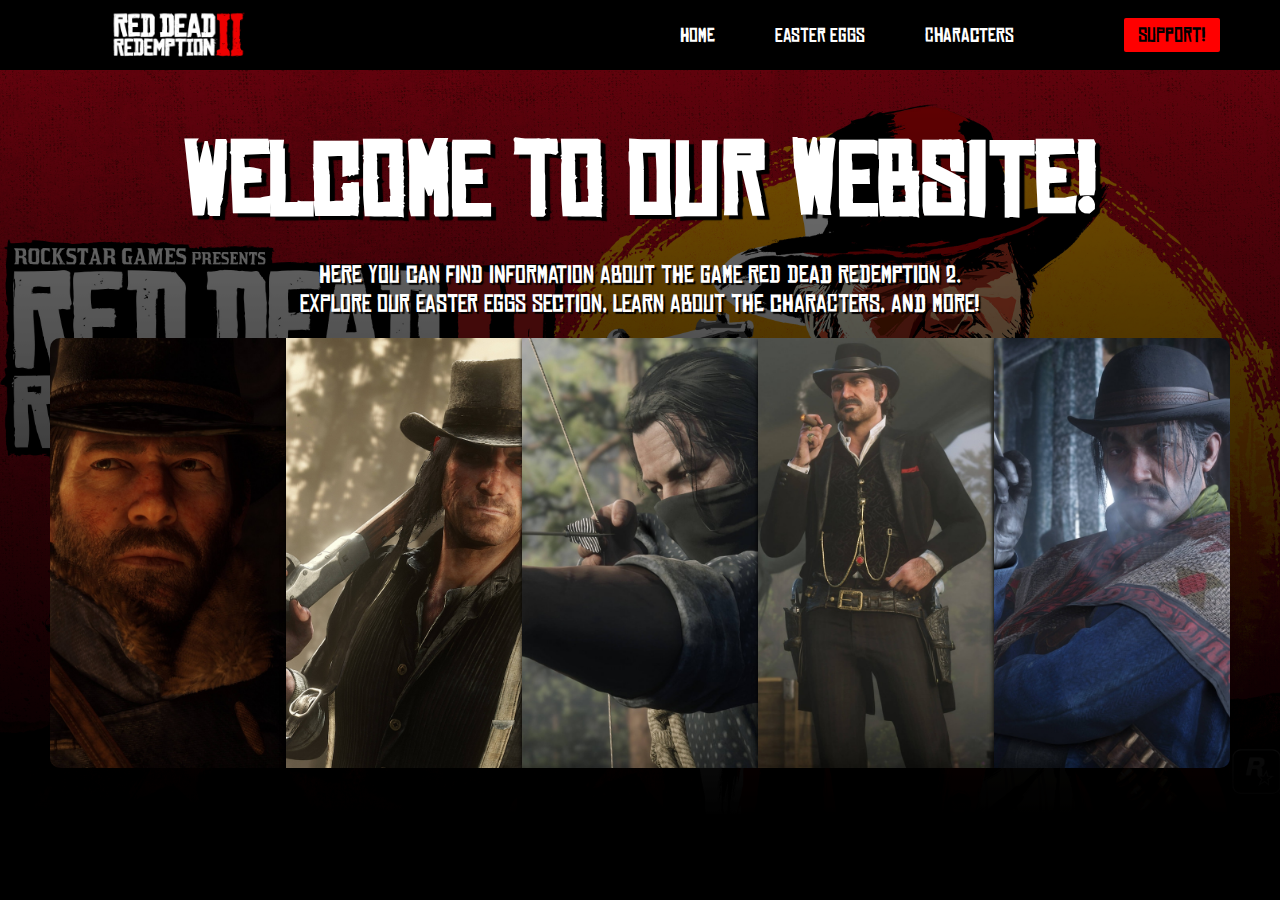
==== index.html @ 3b445636 "Primer commit, wiki de rdr2" ====
<!DOCTYPE html>
<html lang="en">

<head>
    <meta charset="UTF-8">
    <meta name="viewport" content="width=device-width, initial-scale=1.0">
    <title>Pagina Web</title>
    <link rel="stylesheet" href="./style.css">
</head>

<body>
    <nav class="nav-container">
        <img src="images/logo-rdr2.png" alt="Logo de la pagina">
        <ul class="nav-options">
            <li><a href="#">Home</a></li>
            <li><a href="#">Easter Eggs</a></li>
            <li id="characters">
                <a href="#">Characters</a>
                <ul class="nav-dropdown">
                    <li><a href="#">Info</a></li>
                    <li><a href="#">Art</a></li>
                </ul>
            </li>
        </ul>
        <button>SUPPORT!</button>
    </nav>
    <div class="banner-container">
        <h1>Welcome to our website!</h1>
        <p>Here you can find information about the game Red Dead Redemption 2.
            Explore our Easter Eggs section, learn about the characters, and more!</p>
            <section class="image-gallery">
                <img src="images/Arthur.jpg" alt="">
                <img src="images/john-marston.jpg" alt="">
                <img src="images/Charles.jpg" alt="">
                <img src="images/dutch.jpg" alt="">
                <img src="images/Javier.jpg" alt="">


            </section>
        </div>
</body>

</html>
---- style.css ----
* {
    box-sizing: border-box;
    margin: 0;
    padding: 0;
    font-family: 'Chinese Rocks Rg', 'sans-serif';
}
@font-face {
    font-family: Chinese Rocks Rg;
    src: url(fonts/chinese-rocks-rg.otf);
    font-display: swap;
}
html,body{
    background-color: black;
    color: white;
}

/* nav bar */
.nav-container {
    display: flex;
    align-items: center;
    padding: 10px 10px;
    background-color: rgb(0, 0, 0);
    z-index: 10;
    top: 0;
    width: 100%;
    font-size: larger;
}
.nav-container button {
    background-color: red;
    text-align: center;
    width: 150px;
    margin-right: 50px;
    font-size: 20px;
    padding: 5px;
    border: none;
    cursor: pointer;
    border-radius: 2px;
    font-family: 'Chinese Rocks Rg', sans-serif; /* Mejora: Asegurar que la fuente se aplique a los botones */
}

.nav-container button:hover{
    background: black;
    color: red;
    transition: color 0.4s ease, background 0.4s ease;
}

.nav-container img {
    width: auto;
    height: 50px;
    margin-left: 100px;
}

.nav-options {
    width: 100%;
    display: flex;
    justify-content: flex-end;
    margin-right: 100px;
    gap: 40px;
}
.nav-options a {
    text-decoration: none;
    color: rgb(255, 255, 255);
}
.nav-options a:hover {
    color: red;
    transition: color 0.3s ease;
}

.nav-options li {
    padding: 10px;
    list-style: none;
    position: relative
}

/* Drop Down */
.nav-dropdown{
    display: none;
    position: absolute;
    background-color: black;
    z-index: 2;
    margin-top: 10px;
    box-shadow: 0 0 10px 0 rgba(0, 0, 0, 0.5);
    width: 100%;
    left: 0;
    text-align: center;
}
#characters{
    position: relative;
}
.nav-options #characters:hover .nav-dropdown{
    display: block;
}

/* banner */
.banner-container {
    display: flex;
    flex-direction: column;
    position: relative;
    width: 100%;
    min-height: 600px;
    min-height: 600px;
    z-index: 1;
    align-items: center;
    gap: 20px;
    padding: 50px;
}

.banner-container::before {
    content: '';
    position: absolute;
    inset: 0;
    background: linear-gradient(to bottom, rgba(0, 0, 0, 0) , rgba(0, 0, 0, 1) 100%), url('./images/917971.jpg');
    z-index: -1;
    background-size: cover;
    background-position: top;       
    background-repeat: no-repeat;
    filter: brightness(0.5);
    
}


.banner-container h1 {

    font-size: 100px;
    font-weight: 700;
    text-shadow: 5px 4px 1px black;

}
.banner-container p {
    font-size: 1.5em;
    text-shadow: 2px 2px 1px black;
    max-width: 700px;
    text-align: center;

}


/* Image Gallery */
.image-gallery {
    display: flex;
    width: 100%;
    height: 430px;
    border-radius: 10px;
    overflow: hidden;
}


.image-gallery img {
    width: 0px;
    flex-grow: 1; 
    object-fit: cover;
    transition: .5s ease;
    box-shadow: 1px 1px 5px 1px black;
}
section img:hover {
    cursor: crosshair;
    width: 50%;
    opacity: 1;
    filter: contrast(120%);
}
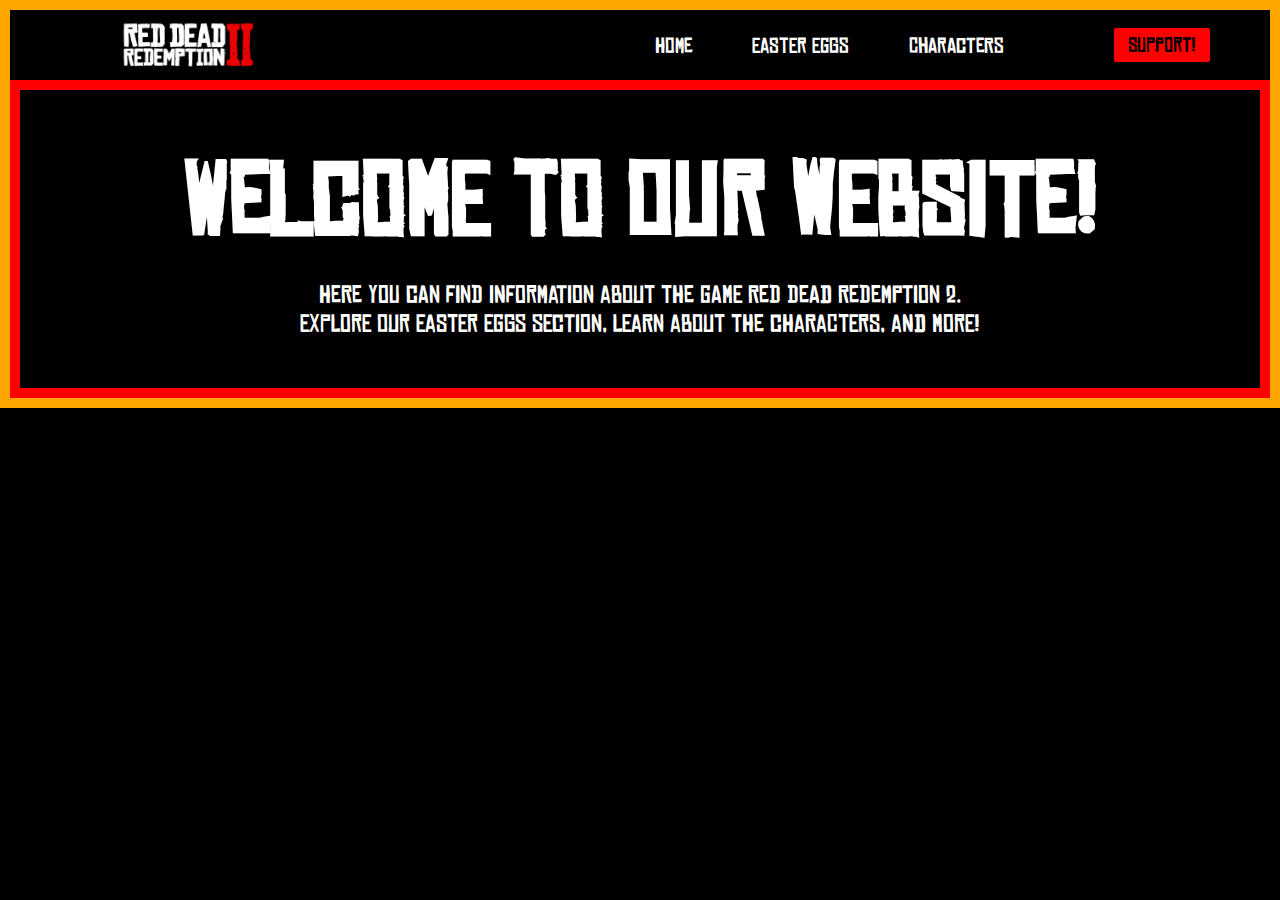
==== commit 368dcfcb: "Codigo antes de prueba para resolver el responsive 1" ====
--- a/index.html
+++ b/index.html
@@ -5,12 +5,14 @@
     <meta charset="UTF-8">
     <meta name="viewport" content="width=device-width, initial-scale=1.0">
     <title>Pagina Web</title>
-    <link rel="stylesheet" href="./style.css">
+    <link rel="stylesheet" href="./css/style.css">
+    <link rel="shortcut icon" href="images/rdr2-ico.png" type="image/x-icon">
 </head>
 
 <body>
     <nav class="nav-container">
         <img src="images/logo-rdr2.png" alt="Logo de la pagina">
+    
         <ul class="nav-options">
             <li><a href="#">Home</a></li>
             <li><a href="#">Easter Eggs</a></li>
@@ -28,15 +30,13 @@
         <h1>Welcome to our website!</h1>
         <p>Here you can find information about the game Red Dead Redemption 2.
             Explore our Easter Eggs section, learn about the characters, and more!</p>
-            <section class="image-gallery">
+            <!-- <section class="image-gallery">
                 <img src="images/Arthur.jpg" alt="">
                 <img src="images/john-marston.jpg" alt="">
                 <img src="images/Charles.jpg" alt="">
                 <img src="images/dutch.jpg" alt="">
                 <img src="images/Javier.jpg" alt="">
-
-
-            </section>
+            </section> -->
         </div>
 </body>
 
--- a/css/style.css
+++ b/css/style.css
@@ -0,0 +1,163 @@
+* {
+    box-sizing: border-box;
+    margin: 0;
+    padding: 0;
+    font-family: 'Chinese Rocks Rg', 'sans-serif';
+}
+@font-face {
+    font-family: Chinese Rocks Rg;
+    src: url(../fonts/chinese-rocks-rg.otf);
+    font-display: swap;
+}
+html,body{
+    background-color: black;
+    color: white;
+    font-optical-sizing: auto;
+    border: 5px solid orange;
+}
+
+/* nav bar */
+.nav-container {
+    display: flex;
+    align-items: center;
+    padding: 10px 10px;
+    background-color: rgb(0, 0, 0);
+    z-index: 10;
+    width: 100%;
+    font-size: 1.3em;
+}
+.nav-container button {
+    background-color: red;
+    text-align: center;
+    width: 150px;
+    margin-right: 50px;
+    font-size: 20px;
+    padding: 5px;
+    border: none;
+    cursor: pointer;
+    border-radius: 2px;
+    font-family: 'Chinese Rocks Rg', sans-serif; /* Mejora: Asegurar que la fuente se aplique a los botones */
+}
+
+.nav-container button:hover{
+    background: black;
+    color: red;
+    transition: color 0.4s ease, background 0.4s ease;
+}
+
+.nav-container img {
+    width: auto;
+    height: 50px;
+    margin-left: 100px;
+}
+
+.nav-options {
+    width: 100%;
+    display: flex;
+    justify-content: flex-end;
+    margin-right: 100px;
+    gap: 40px;
+}
+.nav-options a {
+    text-decoration: none;
+    color: rgb(255, 255, 255);
+}
+.nav-options a:hover {
+    color: red;
+    transition: color 0.3s ease;
+}
+
+.nav-options li {
+    padding: 10px;
+    list-style: none;
+    position: relative
+}
+
+/* Drop Down */
+.nav-dropdown{
+    display: none;
+    position: absolute;
+    background-color: black;
+    z-index: 2;
+    margin-top: 10px;
+    box-shadow: 0 0 10px 0 rgba(0, 0, 0, 0.5);
+    width: 100%;
+    left: 0;
+    text-align: center;
+}
+#characters{
+    position: relative;
+}
+.nav-options #characters:hover .nav-dropdown{
+    display: block;
+}
+
+/* banner */
+.banner-container {
+    display: flex;
+    flex-direction: column;
+    position: relative;
+    width: 100%;
+    z-index: 1;
+    align-items: center;
+    gap: 20px;
+    padding: 50px;
+    border: 10px solid red;
+}
+
+.banner-container::before {
+    content: '';
+    position: absolute;
+    inset: 0;
+    background: linear-gradient(to bottom, rgba(0, 0, 0, 0) , rgba(0, 0, 0, 1) 100%), url('../images/arthur-banner.jpg');
+    z-index: -1;
+    background-size: cover;
+    background-position: top;       
+    background-repeat: no-repeat;
+    filter: brightness(0.5);
+    
+}
+
+
+.banner-container h1 {
+    font-size: 100px;
+    text-shadow: 5px 4px 1px black;
+
+}
+.banner-container p {
+    font-size: 1.5em;
+    text-shadow: 2px 2px 1px black;
+    max-width: 700px;
+    text-align: center;
+
+}
+
+
+/* Image Gallery
+.image-gallery {
+    display: flex;
+    width: 100%;
+    height: 430px;
+    border-radius: 10px;
+    overflow: hidden;
+}
+
+
+.image-gallery img {
+    width: 0px;
+    flex-grow: 1;
+    object-fit: cover;
+    transition: .5s ease;
+    box-shadow: 1px 1px 5px 1px black;
+}
+
+.image-gallery img:hover {
+    cursor: crosshair;
+    width: 50%;
+    filter: contrast(120%);
+
+}
+
+
+ */
+
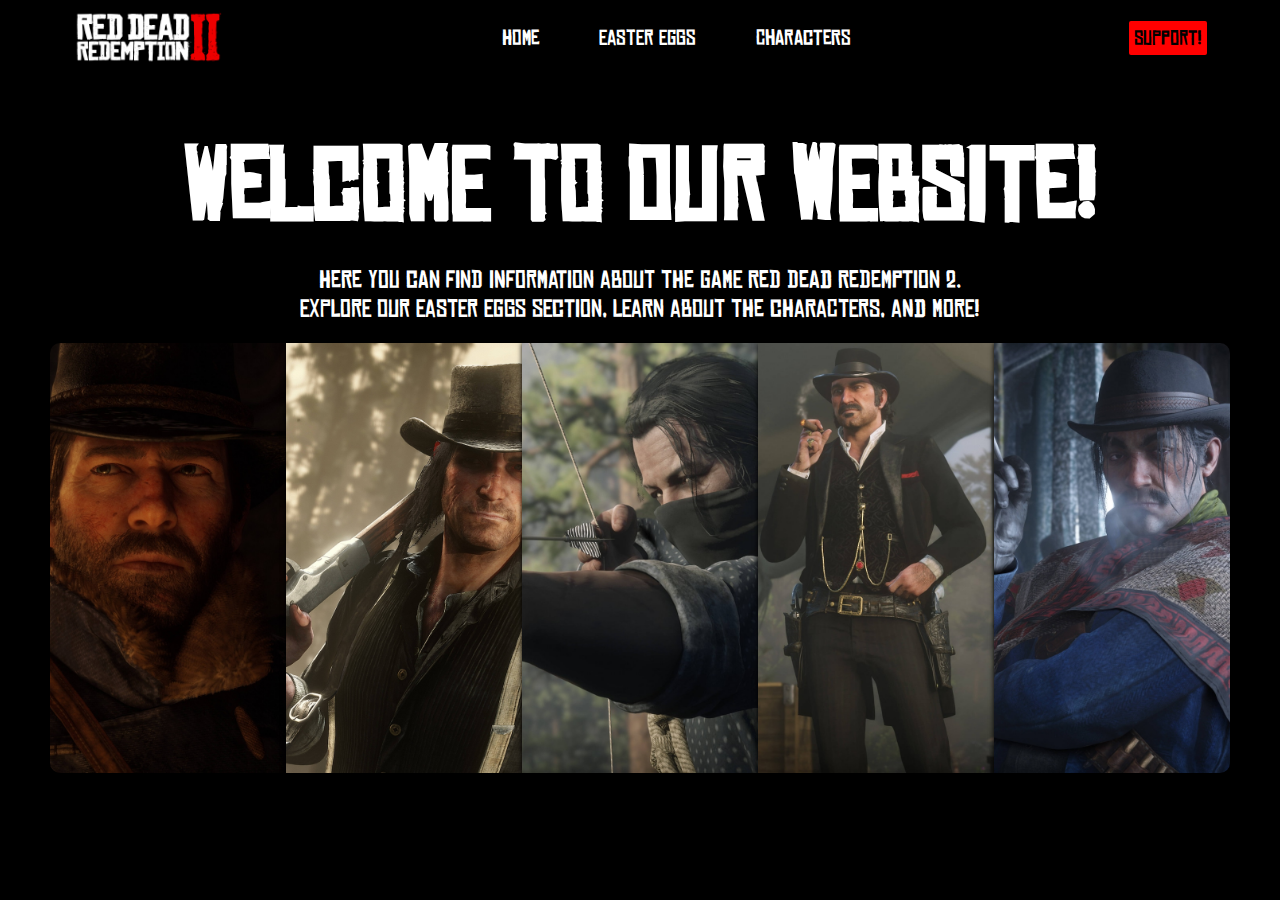
==== commit 01752036: "nav ajustada para monitores" ====
--- a/index.html
+++ b/index.html
@@ -1,42 +1,51 @@
 <!DOCTYPE html>
-<html lang="en">
-
+<html lang="es-ES">
 <head>
     <meta charset="UTF-8">
     <meta name="viewport" content="width=device-width, initial-scale=1.0">
-    <title>Pagina Web</title>
+    <title>RDR2-Wiki</title>
     <link rel="stylesheet" href="./css/style.css">
     <link rel="shortcut icon" href="images/rdr2-ico.png" type="image/x-icon">
 </head>
-
 <body>
     <nav class="nav-container">
         <img src="images/logo-rdr2.png" alt="Logo de la pagina">
+
     
         <ul class="nav-options">
+
             <li><a href="#">Home</a></li>
             <li><a href="#">Easter Eggs</a></li>
             <li id="characters">
+
                 <a href="#">Characters</a>
+
                 <ul class="nav-dropdown">
+
                     <li><a href="#">Info</a></li>
                     <li><a href="#">Art</a></li>
+
                 </ul>
+
             </li>
+
         </ul>
+        
         <button>SUPPORT!</button>
+
     </nav>
+
     <div class="banner-container">
         <h1>Welcome to our website!</h1>
         <p>Here you can find information about the game Red Dead Redemption 2.
             Explore our Easter Eggs section, learn about the characters, and more!</p>
-            <!-- <section class="image-gallery">
+            <section class="image-gallery">
                 <img src="images/Arthur.jpg" alt="">
                 <img src="images/john-marston.jpg" alt="">
                 <img src="images/Charles.jpg" alt="">
                 <img src="images/dutch.jpg" alt="">
                 <img src="images/Javier.jpg" alt="">
-            </section> -->
+            </section>
         </div>
 </body>
 
--- a/css/style.css
+++ b/css/style.css
@@ -13,49 +13,29 @@
     background-color: black;
     color: white;
     font-optical-sizing: auto;
-    border: 5px solid orange;
+
 }
 
 /* nav bar */
 .nav-container {
     display: flex;
     align-items: center;
-    padding: 10px 10px;
-    background-color: rgb(0, 0, 0);
-    z-index: 10;
+    justify-content: space-between;
+    padding: 10px;
+    background-color: black;
     width: 100%;
     font-size: 1.3em;
 }
-.nav-container button {
-    background-color: red;
-    text-align: center;
-    width: 150px;
-    margin-right: 50px;
-    font-size: 20px;
-    padding: 5px;
-    border: none;
-    cursor: pointer;
-    border-radius: 2px;
-    font-family: 'Chinese Rocks Rg', sans-serif; /* Mejora: Asegurar que la fuente se aplique a los botones */
-}
-
-.nav-container button:hover{
-    background: black;
-    color: red;
-    transition: color 0.4s ease, background 0.4s ease;
-}
 
 .nav-container img {
-    width: auto;
-    height: 50px;
-    margin-left: 100px;
+    width: 150px;
+    height: auto;
+    margin-left: 5%;
 }
 
 .nav-options {
-    width: 100%;
     display: flex;
     justify-content: flex-end;
-    margin-right: 100px;
     gap: 40px;
 }
 .nav-options a {
@@ -70,7 +50,25 @@
 .nav-options li {
     padding: 10px;
     list-style: none;
-    position: relative
+}
+
+.nav-container button {
+    background-color: red;
+    text-align: center;
+    margin-right: 5%;
+    width: auto;
+    font-size: 20px;
+    padding: 5px;
+    border: none;
+    cursor: pointer;
+    border-radius: 2px;
+    font-family: 'Chinese Rocks Rg', sans-serif; /* Mejora: Asegurar que la fuente se aplique a los botones */
+}
+
+.nav-container button:hover{
+    background: black;
+    color: red;
+    transition: color 0.4s ease, background 0.4s ease;
 }
 
 /* Drop Down */
@@ -102,7 +100,6 @@
     align-items: center;
     gap: 20px;
     padding: 50px;
-    border: 10px solid red;
 }
 
 .banner-container::before {
@@ -133,7 +130,7 @@
 }
 
 
-/* Image Gallery
+/* Image Gallery */
 .image-gallery {
     display: flex;
     width: 100%;
@@ -148,7 +145,7 @@
     flex-grow: 1;
     object-fit: cover;
     transition: .5s ease;
-    box-shadow: 1px 1px 5px 1px black;
+    box-shadow: 1px 1px 5px 1px black; 
 }
 
 .image-gallery img:hover {
@@ -158,6 +155,13 @@
 
 }
 
+@media (max-width: 700px){
+    .nav-container{
+        flex-wrap: wrap;
+    }
 
- */
 
+}
+
+
+
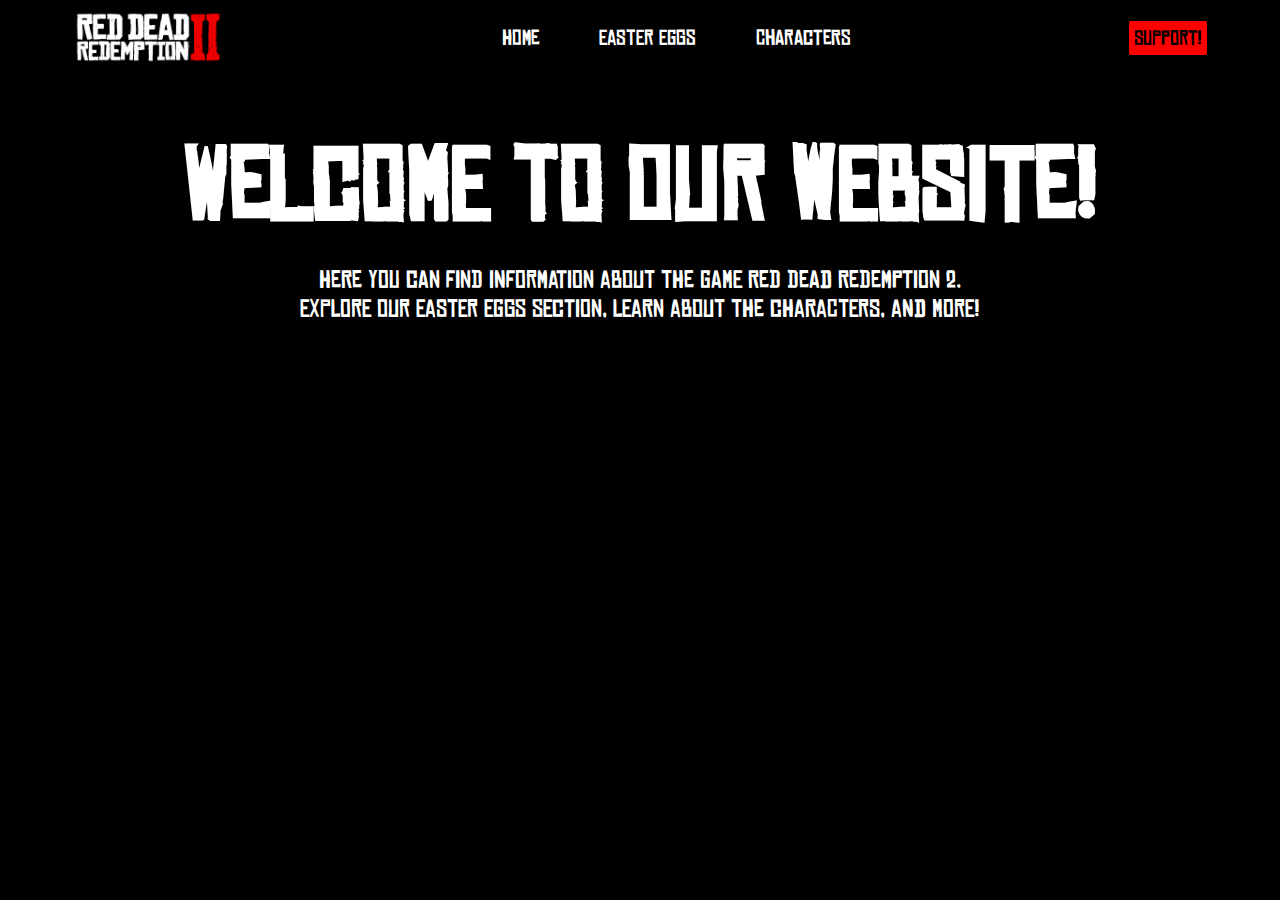
==== commit a183f449: "Merge branch 'main' of https://github.com/JulianDev1/Pagina-web" ====
--- a/index.html
+++ b/index.html
@@ -5,6 +5,7 @@
     <meta name="viewport" content="width=device-width, initial-scale=1.0">
     <title>RDR2-Wiki</title>
     <link rel="stylesheet" href="./css/style.css">
+    <link rel="shortcut icon" href="images/rdr2-ico.png" type="image/x-icon">
     <link rel="shortcut icon" href="images/rdr2-ico.png" type="image/x-icon">
 </head>
 <body>
@@ -39,7 +40,7 @@
         <h1>Welcome to our website!</h1>
         <p>Here you can find information about the game Red Dead Redemption 2.
             Explore our Easter Eggs section, learn about the characters, and more!</p>
-            <section class="image-gallery">
+            <!-- <section class="image-gallery">
                 <img src="images/Arthur.jpg" alt="">
                 <img src="images/john-marston.jpg" alt="">
                 <img src="images/Charles.jpg" alt="">
